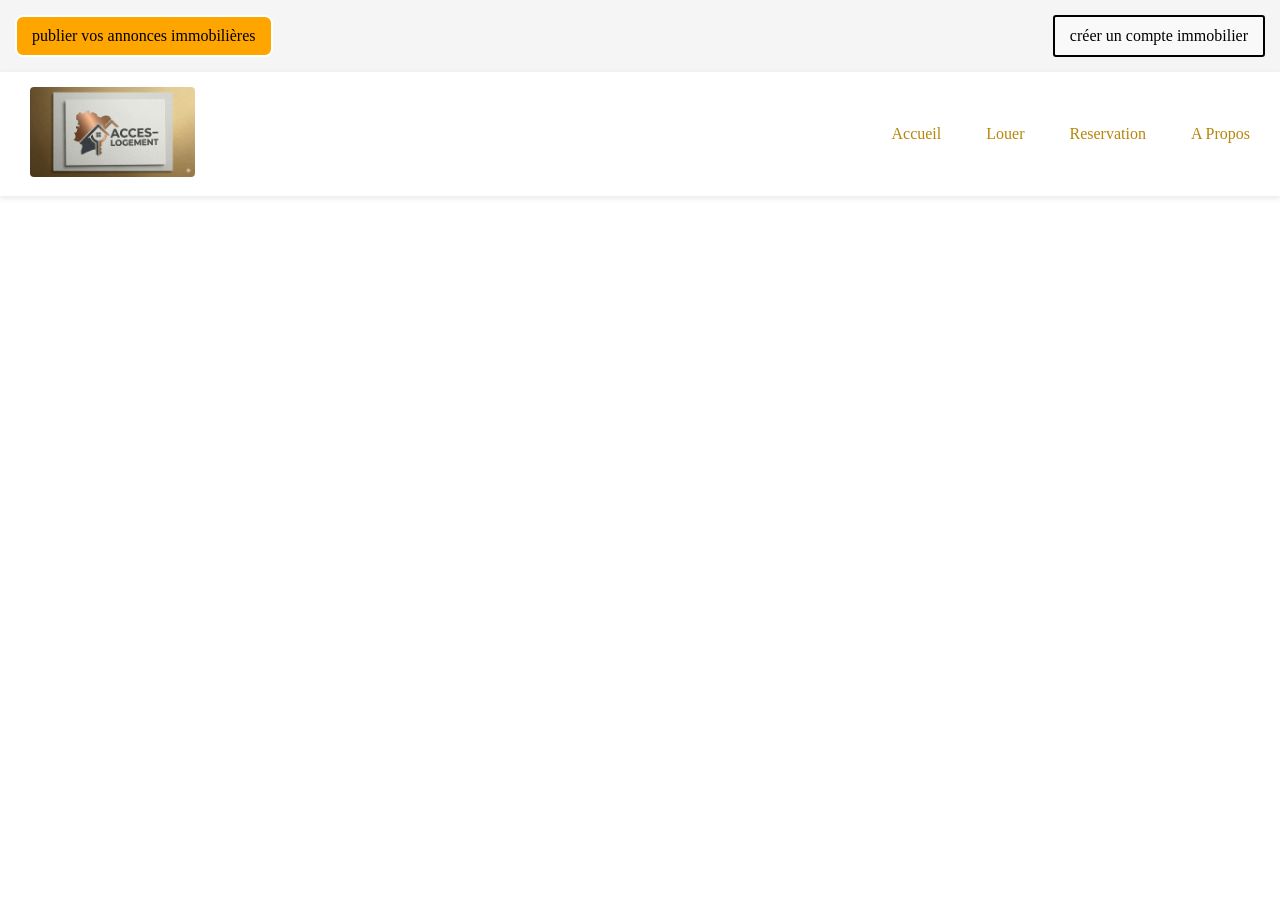
==== A propos.html @ b4a15d23 "tree" ====
<!DOCTYPE html>
<html lang="en">
<head>
    <meta charset="UTF-8">
    <meta name="viewport" content="width=device-width, initial-scale=1.0">
    <title>Document</title>
    <link rel="stylesheet" href="https://cdnjs.cloudflare.com/ajax/libs/font-awesome/6.5.2/css/all.min.css">
    <link rel="stylesheet" href="style.css">
</head>
<body>
     <div class="first">
    <div class="left">publier vos annonces immobilières</div>
    <div class="right">créer un compte immobilier</div>
</div>
<div class="bloc_logo">
  <div class="logo">
    <img src="images/logo.jpeg" alt="logo">
</div>
    <ul>
       <li><a href="index.html">Accueil</a></li>
        <li><a href="louer.html">Louer</a></li>
        <li><a href="reservation.html">Reservation</a></li>
         <li><a href="A propos.html">A Propos</a></li>
    </ul>
</div>
</body>
</html>
---- style.css ----
*{
    margin: 0;
    padding: 0;
    box-sizing: border-box;
}
.first {
    display: flex;
    justify-content: space-between;
    align-items: center;
    padding: 15px;
    background-color: #f5f5f5;
}

.left {
    border: 2px solid white;
    padding: 10px 15px;
    border-radius: 8px;
    background-color: orange;
}
.right {
    border: 2px solid black;
    padding: 10px 15px;
    border-radius: 3px;
    background-color: #f9f9f9;
}
.bloc_logo{
    color: red;
    display: flex;
}
.bloc_logo {
    display: flex;
    justify-content: space-between;
    align-items: center;
    padding: 15px 30px;
    background-color: #ffffff;
    box-shadow: 0 2px 6px rgba(0,0,0,0.1);
    
}
.logo img {
    height: 90px;     
    width: auto;   
    border-radius: 4px;    
   
}
.bloc_logo ul {
    display: flex;
    list-style: none;
    gap: 45px; 
    margin: 0;
    padding: 0;
    
}
.bloc_logo ul li {
    cursor: pointer;
    font-size: 1rem;
}
ul{
    list-style: none;
}

a{
    text-decoration: none;
    color: darkgoldenrod;
}

.bloc_logo ul li a:hover {
    color: #007bff;
}
main{
    position: relative;
}
main img{
    width: 100%;
    height: 700px;
    border: 3px solid #f9f9f9;
    
}
.card-one-momo{
    position: absolute;
    top: 50%;
    left: 50%;
    transform: translate(-50%, -50%);
    background: #f5f5f5;
    width: 700px;
    padding: 40px;
    height: 300px;
    border-radius: 20px;
    box-shadow: 0 8px 20px rgba(0,0,0,0.2);
    margin-top: 160px;
}
.menu-card{
    display: flex;
    gap: 50px;
    justify-content: center;
    align-items: center;
    margin-top: 50px ;
  
}
.item{
    border: 2px solid #f5f5f5;
    border-radius: 12px;
    padding: 15px 30px;
    background-color: white;

    font-size: 18px;
    font-weight: bold;
    cursor: pointer;
     text-transform: uppercase;
}
.items{
    border: 2px solid #f5f5f5;
    color: white;
    background-color: green;
    padding: 15px 30px;
    border-radius: 12px;
}
.texte-recherche{
    margin-top: 30px;
    text-align: center;
    font-size: 25px;
    font-weight: bold;
    color: white;
    width: 90%;
    text-transform: uppercase;
    padding: 11px 20px;
    background-color: orange;
    border-radius: 15px;
}
.menu h1{
    font-family: Arial, Helvetica, sans-serif;
    margin-bottom: 10px;
}

.insert-img{
    width: 100%;
    height: 300px;
    display: flex;
    gap: 15px;
    padding: 10px;
    justify-content: center;
}
section{
    justify-content: center;
}

.img-photo{
    position: relative;
    width: 280px;
    height: 270px;
    border-radius: 12px;
    overflow: hidden;
   
}


.img-photo img{
    width: 100%;
    height: 100%;
    object-fit: cover;
    
}

.ville{
    position: absolute;
    top: 10px;
    left: 10px;
    background: white;
    color: black;
    padding: 5px 10px;
    border-radius: 8px;
    font-size: 12px;
    font-weight: bold;
}
.info-card{
    position: absolute;
    bottom: 0;
    left: 0;
    width: 100%;
    padding: 10px;
    background: rgba(0,0,0,0.65);
    color: white;
}

.info-card h3{
    margin: 0;
    font-size: 14px;
}

.prix{
    color: #00ff88;
    font-weight: bold;
    margin: 5px 0;
}

.details{
    display: flex;
    justify-content: space-between;
    font-size: 12px;
}
.btn-acheter{
    position: absolute;
    bottom: 5px;
    left: 50%;
    transform: translateX(-50%);
    background-color: green;
    color: white;
    padding: 6px 10px;
    border: none;
    border-radius: 8px;
    cursor: pointer;
    font-weight: bold;
}

.btn-acheter:hover{
    background-color: darkgreen;
    color: orange;
}
section{
    display:flex;
    gap: 15px;
    width: 100%;
    height: 300px;
    padding: 10px;

}
.formulaire{
    width: 60%;
    margin: 50px auto;
    padding: 30px;
    background: #fff;
    border-radius: 12px;
    box-shadow: 0 5px 20px rgba(0,0,0,0.15);
    font-family: Arial, sans-serif;
}

.formulaire h2{
    text-align: center;
    margin-bottom: 10px;
}

.introduction{
    text-align: center;
    margin-bottom: 20px;
    color: #555;
}

form{
    display: flex;
    flex-direction: column;
    gap: 15px;
}

.ligne{
    display: flex;
    gap: 10px;
}

input, textarea{
    width: 100%;
    padding: 12px;
    border: 1px solid #ccc;
    border-radius: 8px;
    outline: none;
    font-size: 14px;
}

button{
    padding: 12px;
    background: orange;
    color: white;
    border: none;
    border-radius: 8px;
    font-size: 16px;
    font-weight: bold;
    cursor: pointer;
}

button:hover{
    background: darkorange;
}

.statistique{
    width: 100%;
    padding: 20px;
    background-color: #f5f5f5;
}

.statistique h2{
    color: firebrick;
    font-size: 1.8rem;
    text-align: center;
    margin-bottom: 20px;
}

.statistique .container{
    display: flex;
    justify-content: center;
    gap: 20px;
}
.fond{
    background-color: #ccc;
    width: 240px;
    height: 200px;
    padding: 20px;
    border-radius: 10px;
    color: black;
   
}
.fond:hover{
    transform: translateY(-3px);
    box-shadow: 0 10px 25px rgba(0,0,0,0.2);
    background: white;
    transition: 0.6s;
}
.footer{
    background:darkgoldenrod;
    color: white;
    padding: 50px 20px 20px;
    margin-top: 50px;
}

.footer-container{
    display: flex;
    justify-content: space-between;
    flex-wrap: wrap;
    gap: 30px;
}

.footer-box{
    width: 250px;
}

.footer-box h3{
    margin-bottom: 15px;
    color: black;
}

.footer-box p, .footer-box li{
    font-size: 14px;
    color: #ccc;
    margin-bottom: 8px;
}

.footer-box ul{
    list-style: none;
    padding: 0;
}

.footer-box ul li:hover{
    color: white;
    cursor: pointer;
}

.socials i{
    font-size: 20px;
    margin-right: 10px;
    cursor: pointer;
    transition: 0.3s;
}

.socials i:hover{
    color: orange;
   
}

.footer-bottom{
    text-align: center;
    margin-top: 30px;
    border-top: 1px solid #333;
    padding-top: 15px;
    font-size: 13px;
    color: white;
}

/* ceci appartient a ma page louer */
.st-america{
    width: 100%;
    height: 950px;
    border: 1px solid red;
   
}
.st-america h1{
    color: orange;
    font-family: Arial, Helvetica, sans-serif;
    text-align: center;
    margin: 10px;
    font-size: 2rem;
}
.st-america h3{
    color: rgb(172, 117, 97);
    text-align: center;
    margin: 10px;
}
.sous-div img{
    width: 200px;
    height: 200px;
  
}
.sidib{
     display: flex;
     align-items: center;
     justify-content: center;
     gap: 17px;
     margin: 50px;
    
}
.sous-divide img{
    width: 200px;
    height: 200px;
  
}
.sous-divide{
    text-align: center;
}
.sidibe{
     display: flex;
     align-items: center;
     justify-content: center;
     gap: 17px;
     margin: 50px;
}
.info-sous-div{
    display: flex;
    justify-content: space-between;
    padding: 30px;
    font-size: 14px;
    background: #f5f5f5;
    padding-top: 15px;
    border-radius: 5px;
}
.info-sous-div span{
    display: flex;
    align-items: center;
    gap: 6px;
    font-size: 13px;
    color: #333;
    font-weight: 500;
    
}

.info-sous-div i{
    color: rgb(212, 170, 94);
    font-size: 14px;
}
#love-boutton{
    color: white;
    background-color: rgb(212, 170, 94);
    padding: 15px 30px;
    width: 60%;
    display: block;
    margin: 10px auto; 
    text-align: center;
    border-radius: 8px;
}
.cour-commune{
    width: 100%;
    height: 900px;
  
    display: flex;
    gap: 16px;
    
}
.cour-commune img{
    width: 230px;
    height: 245px;
   
}
.sous-commune p{
color: #333;
}
.sous-commune button{
    color: white;
    background-color:tan;
    padding: 15px 30px;
    margin: 15px;
    font-size: 17px;
    
}
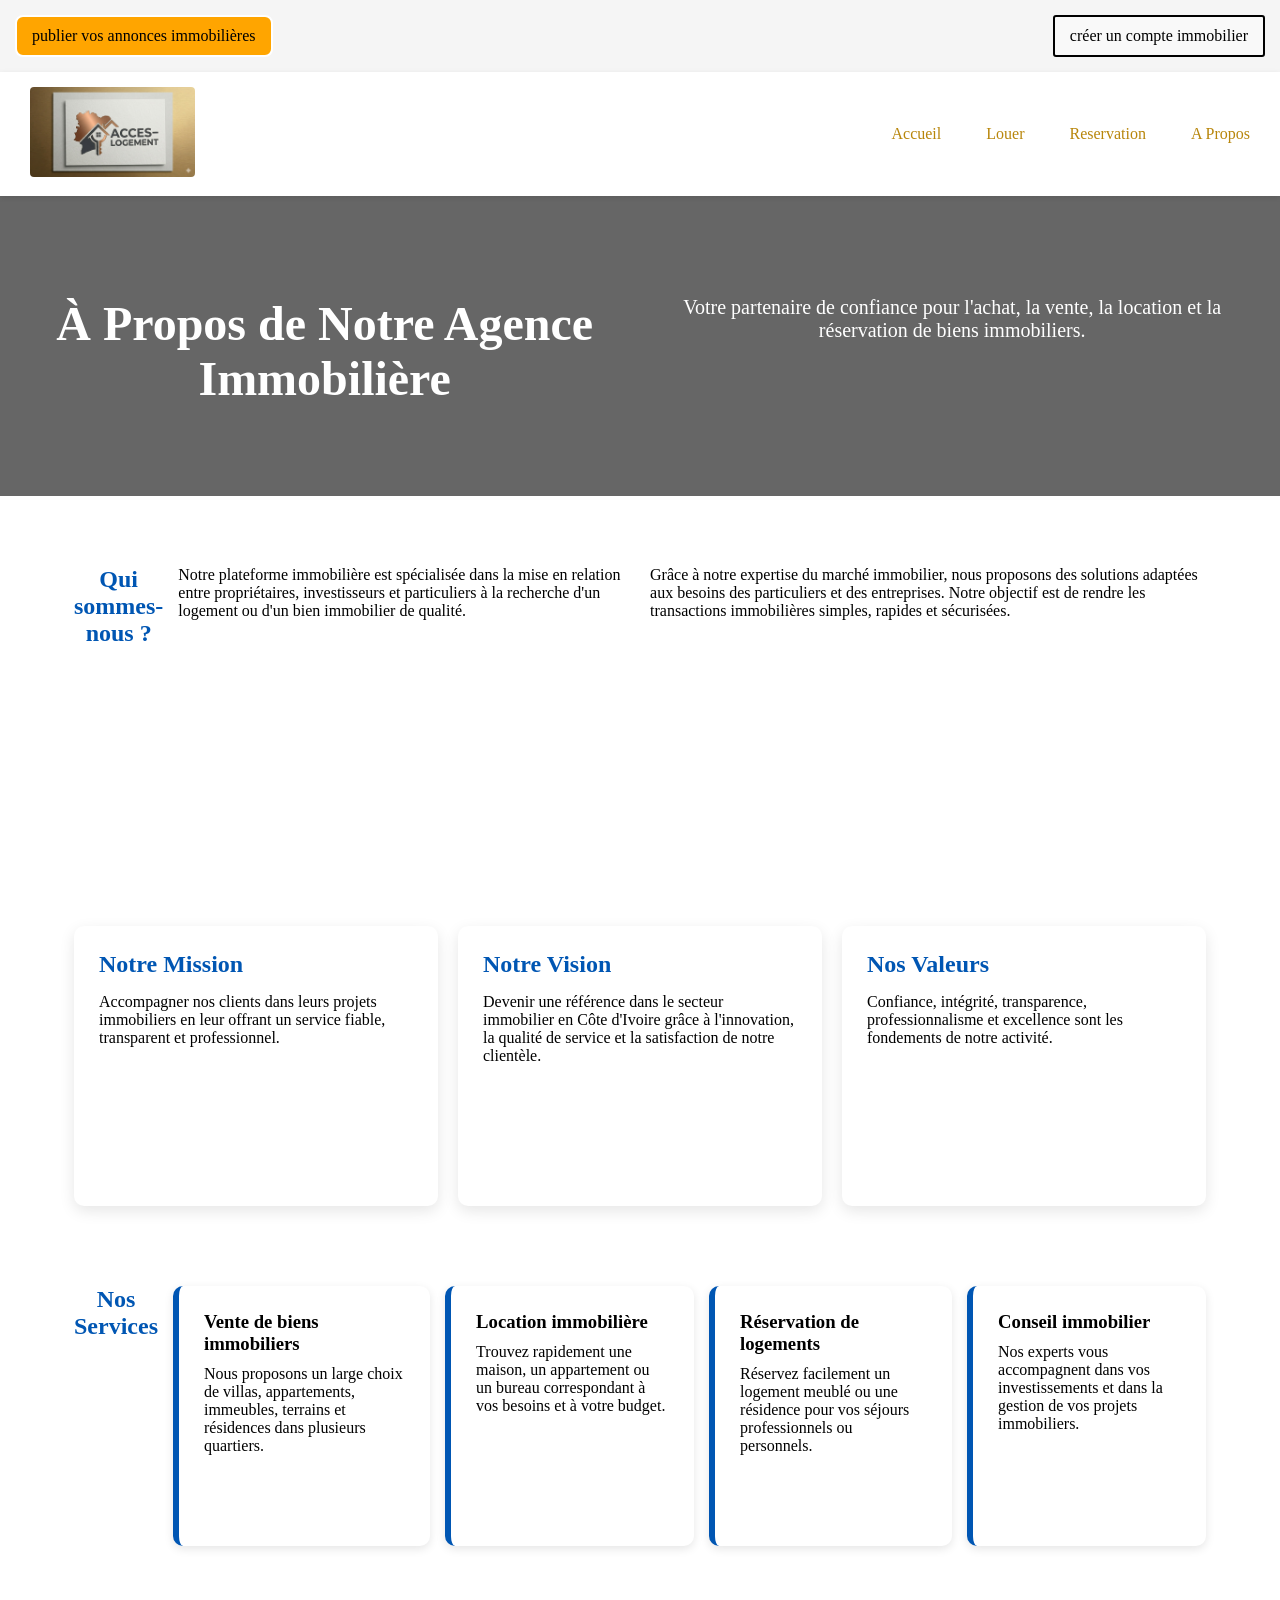
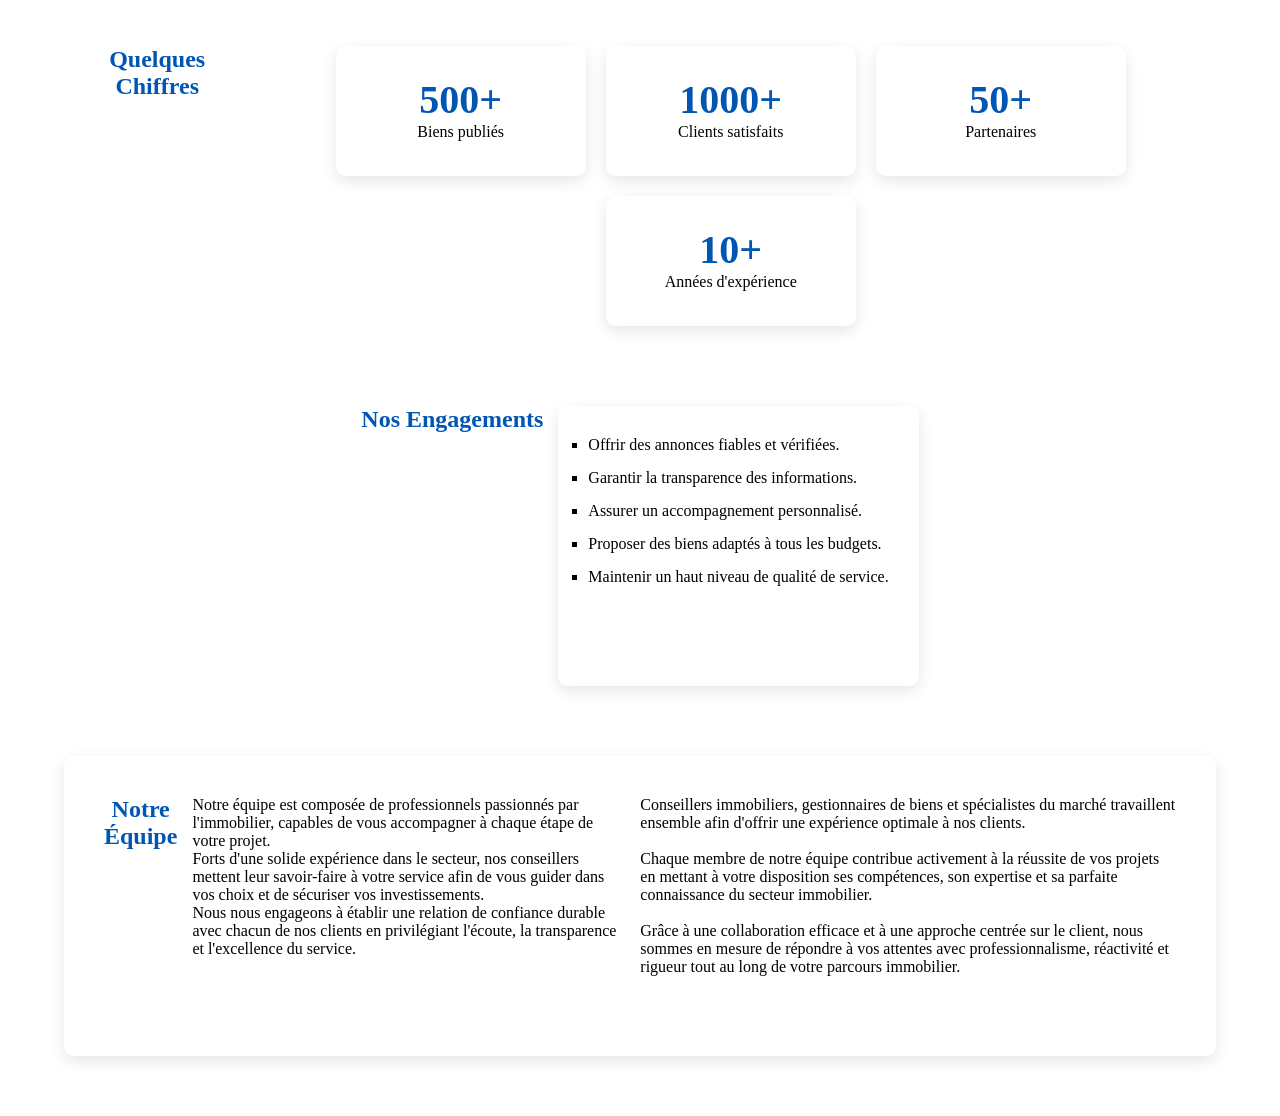
==== commit 2341bf51: "a propos" ====
--- a/A propos.html
+++ b/A propos.html
@@ -23,5 +23,196 @@
          <li><a href="A propos.html">A Propos</a></li>
     </ul>
 </div>
+<!DOCTYPE html>
+<html lang="fr">
+<head>
+    <meta charset="UTF-8">
+    <meta name="viewport" content="width=device-width, initial-scale=1.0">
+    <title>À Propos</title>
+    <link rel="stylesheet" href="style.css">
+</head>
+<body>
+
+    <section id="banner">
+        <h1>À Propos de Notre Agence Immobilière</h1>
+        <p>
+            Votre partenaire de confiance pour l'achat, la vente,
+            la location et la réservation de biens immobiliers.
+        </p>
+    </section>
+
+    <section id="presentation">
+
+        <h2>Qui sommes-nous ?</h2>
+
+        <p>
+            Notre plateforme immobilière est spécialisée dans la mise en relation
+            entre propriétaires, investisseurs et particuliers à la recherche
+            d'un logement ou d'un bien immobilier de qualité.
+        </p>
+
+        <p>
+            Grâce à notre expertise du marché immobilier, nous proposons des
+            solutions adaptées aux besoins des particuliers et des entreprises.
+            Notre objectif est de rendre les transactions immobilières simples,
+            rapides et sécurisées.
+        </p>
+
+    </section>
+
+    <section id="mission">
+
+        <div class="bloc">
+
+            <h2>Notre Mission</h2>
+
+            <p>
+                Accompagner nos clients dans leurs projets immobiliers en leur
+                offrant un service fiable, transparent et professionnel.
+            </p>
+
+        </div>
+
+        <div class="bloc">
+
+            <h2>Notre Vision</h2>
+
+            <p>
+                Devenir une référence dans le secteur immobilier en Côte d'Ivoire
+                grâce à l'innovation, la qualité de service et la satisfaction
+                de notre clientèle.
+            </p>
+
+        </div>
+
+        <div class="bloc">
+
+            <h2>Nos Valeurs</h2>
+
+            <p>
+                Confiance, intégrité, transparence, professionnalisme et
+                excellence sont les fondements de notre activité.
+            </p>
+
+        </div>
+
+    </section>
+
+    <section id="services">
+
+        <h2>Nos Services</h2>
+
+        <div class="service">
+
+            <h3>Vente de biens immobiliers</h3>
+
+            <p>
+                Nous proposons un large choix de villas, appartements,
+                immeubles, terrains et résidences dans plusieurs quartiers.
+            </p>
+
+        </div>
+
+        <div class="service">
+
+            <h3>Location immobilière</h3>
+
+            <p>
+                Trouvez rapidement une maison, un appartement ou un bureau
+                correspondant à vos besoins et à votre budget.
+            </p>
+
+        </div>
+
+        <div class="service">
+
+            <h3>Réservation de logements</h3>
+
+            <p>
+                Réservez facilement un logement meublé ou une résidence
+                pour vos séjours professionnels ou personnels.
+            </p>
+
+        </div>
+
+        <div class="service">
+
+            <h3>Conseil immobilier</h3>
+
+            <p>
+                Nos experts vous accompagnent dans vos investissements
+                et dans la gestion de vos projets immobiliers.
+            </p>
+
+        </div>
+
+    </section>
+
+    <section id="statistiques">
+
+        <h2>Quelques Chiffres</h2>
+
+        <div class="stats">
+
+            <div class="carte">
+                <h3>500+</h3>
+                <p>Biens publiés</p>
+            </div>
+
+            <div class="carte">
+                <h3>1000+</h3>
+                <p>Clients satisfaits</p>
+            </div>
+
+            <div class="carte">
+                <h3>50+</h3>
+                <p>Partenaires</p>
+            </div>
+
+            <div class="carte">
+                <h3>10+</h3>
+                <p>Années d'expérience</p>
+            </div>
+
+        </div>
+
+    </section>
+
+    <section id="engagement">
+
+        <h2>Nos Engagements</h2>
+
+        <ul>
+            <li>Offrir des annonces fiables et vérifiées.</li>
+            <li>Garantir la transparence des informations.</li>
+            <li>Assurer un accompagnement personnalisé.</li>
+            <li>Proposer des biens adaptés à tous les budgets.</li>
+            <li>Maintenir un haut niveau de qualité de service.</li>
+        </ul>
+
+    </section>
+
+    <section id="equipe">
+
+        <h2>Notre Équipe</h2>
+
+        <p>
+          Notre équipe est composée de professionnels passionnés par l'immobilier, capables de vous accompagner à chaque étape de votre projet.<br>
+
+         Forts d'une solide expérience dans le secteur, nos conseillers mettent leur savoir-faire à votre service afin de vous guider dans vos choix et de sécuriser vos investissements.<br>
+
+         Nous nous engageons à établir une relation de confiance durable avec chacun de nos clients en privilégiant l'écoute, la transparence et l'excellence du service.
+        </p>
+
+        <p>
+           Conseillers immobiliers, gestionnaires de biens et spécialistes du marché travaillent ensemble afin d'offrir une expérience optimale à nos clients.<br><br>
+
+Chaque membre de notre équipe contribue activement à la réussite de vos projets en mettant à votre disposition ses compétences, son expertise et sa parfaite connaissance du secteur immobilier.<br><br>
+
+Grâce à une collaboration efficace et à une approche centrée sur le client, nous sommes en mesure de répondre à vos attentes avec professionnalisme, réactivité et rigueur tout au long de votre parcours immobilier.  
+
+
+    </section>
+
+    
 </body>
-</html>
--- a/style.css
+++ b/style.css
@@ -372,107 +372,539 @@
     color: white;
 }
 
-/* ceci appartient a ma page louer */
-.st-america{
-    width: 100%;
-    height: 950px;
-    border: 1px solid red;
+
+.bloc_logo ul li a.active {
+    color: orange;
+    font-weight: bold;
+    border-bottom: 2px solid orange;
+    padding-bottom: 5px;
+}
+
+/* Bannière Hero haut de page */
+.louer-hero {
+    position: relative;
+    width: 100%;
+    height: 350px;
+    overflow: hidden;
+}
+
+.louer-hero img {
+    width: 100%;
+    height: 100%;
+    object-fit: cover;
+    filter: brightness(0.5); 
+}
+
+.hero-zokou {
+    position: absolute;
+    top: 50%;
+    left: 50%;
+    transform: translate(-50%, -50%);
+    text-align: center;
+    color: white;
+    width: 90%;
+}
+
+.hero-zokou h1 {
+    font-size: 2.5rem;
+    font-family: Arial, sans-serif;
+    text-transform: uppercase;
+    margin-bottom: 10px;
+    text-shadow: 2px 2px 8px rgba(0,0,0,0.7);
+}
+
+.hero-zokou p {
+    font-size: 1.2rem;
+    color: #f5f5f5;
+}
+
+/* Barre de Filtres de Recherche Moderne */
+.filter-zebi {
+    background-color: #f9f9f9;
+    padding: 30px 20px;
+    box-shadow: 0 4px 15px rgba(0,0,0,0.05);
+    margin-bottom: 40px;
+}
+
+.filter-container {
+    max-width: 1100px;
+    margin: 0 auto;
+    display: flex;
+    flex-wrap: wrap;
+    gap: 20px;
+    background: white;
+    padding: 20px;
+    border-radius: 12px;
+    box-shadow: 0 4px 12px rgba(0,0,0,0.1);
+    align-items: flex-end;
+}
+
+.filter-pokou {
+    flex: 1;
+    min-width: 200px;
+    display: flex;
+    flex-direction: column;
+    gap: 8px;
+}
+
+.filter-pokou label {
+    font-size: 14px;
+    font-weight: bold;
+    color: #333;
+}
+
+.filter-pokou label i {
+    color: orange;
+    margin-right: 5px;
+}
+
+.filter-pokou input, .filter-pokou select {
+    width: 100%;
+    padding: 10px;
+    border: 1px solid #ccc;
+    border-radius: 6px;
+    outline: none;
+    font-size: 14px;
+    background-color: #fafafa;
+}
+
+.btn-filter {
+    background-color: orange;
+    color: white;
+    border: none;
+    padding: 12px 25px;
+    font-size: 16px;
+    font-weight: bold;
+    border-radius: 6px;
+    cursor: pointer;
+    transition: background 0.3s;
+    height: 43px;
+    display: flex;
+    align-items: center;
+    justify-content: center;
+    gap: 8px;
+}
+
+.btn-filter:hover {
+    background-color: darkorange;
+}
+
+/* Grille des Cartes (Mise en page Pro) */
+.rent-container {
+    max-width: 1200px;
+    margin: 0 auto 60px auto;
+    padding: 0 20px;
+}
+
+.section-title {
+    font-family: Arial, sans-serif;
+    font-size: 2rem;
+    color: #222;
+    margin-bottom: 35px;
+    text-align: center;
+    position: relative;
+}
+
+.section-title::after {
+    content: '';
+    display: block;
+    width: 70px;
+    height: 4px;
+    background-color: orange;
+    margin: 10px auto 0 auto;
+    border-radius: 2px;
+}
+
+.rent-grid {
+    display: grid;
+    grid-template-columns: repeat(auto-fill, minmax(280px, 1fr));
+    gap: 30px;
+    justify-items: center;
+}
+
+/* Réajustement et amélioration de tes cartes de photos existantes */
+.rent-grid .img-photo {
+    width: 100%;
+    max-width: 320px;
+    height: 340px; /* Un peu plus grand pour aérer le contenu */
+    border-radius: 12px;
+    position: relative;
+    overflow: hidden;
+    box-shadow: 0 4px 10px rgba(0,0,0,0.15);
+    transition: transform 0.3s ease, box-shadow 0.3s ease;
+}
+
+.rent-grid .img-photo:hover {
+    transform: translateY(-5px);
+    box-shadow: 0 8px 20px rgba(0,0,0,0.25);
+}
+
+
+.btn-louer {
+    position: absolute;
+    bottom: 30px; /* Aligné juste au-dessus des détails */
+    left: 50%;
+    transform: translateX(-50%);
+    background-color: green;
+    color: white;
+    padding: 6px 45px;
+    border: none;
+    border-radius: 6px;
+    cursor: pointer;
+    font-weight: bold;
+    font-size: 13px;
+    transition: 0.3s;
    
 }
-.st-america h1{
+
+.btn-louer:hover {
+    background-color: darkgreen;
     color: orange;
-    font-family: Arial, Helvetica, sans-serif;
+}
+
+/* Ajustements pour la visibilité des textes de la boîte d'info */
+.info-card h3 {
+    font-size: 15px;
+    margin-bottom: 4px;
+    font-family: Arial, sans-serif;
+}
+
+.prix {
+    color: #00ff88;
+    font-weight: bold;
+    font-size: 15px;
+    margin-bottom: 35px; /* Laisse de la place pour le bouton */
+}
+
+/* Responsive pour mobile */
+@media (max-width: 768px) {
+    .filter-container {
+        flex-direction: column;
+        align-items: stretch;
+    }
+    .btn-filter {
+        width: 100%;
+    }
+    .louer-hero {
+        height: 250px;
+    }
+    .hero-pokou h1 {
+        font-size: 1.8rem;
+    }
+}
+.sayya-reser{
+    border: 2px solid red;
+    width: 100%;
+    height: 700px;
+}
+
+
+/* ==========================================================================
+   FICHIER : reservation.css - Version en Français Simple
+   ========================================================================== */
+
+/* Arrière-plan général et centrage du conteneur */
+.conteneur-fiche {
+    min-height: calc(100vh - 140px);
+    display: flex;
+    justify-content: center; /* Centrage horizontal */
+    align-items: center;     /* Centrage vertical */
+    padding: 50px 20px;
+    background-color: #f4f6f9;
+}
+
+/* Boîte blanche du formulaire */
+.boite-fiche {
+    background: #ffffff;
+    width: 100%;
+    max-width: 600px;
+    padding: 40px;
+    border-radius: 16px;
+    box-shadow: 0 15px 35px rgba(0, 0, 0, 0.06);
+    border: 1px solid #eaeaea;
+}
+
+/* Entête du formulaire */
+.entete-fiche {
     text-align: center;
-    margin: 10px;
-    font-size: 2rem;
-}
-.st-america h3{
-    color: rgb(172, 117, 97);
-    text-align: center;
-    margin: 10px;
-}
-.sous-div img{
-    width: 200px;
-    height: 200px;
-  
-}
-.sidib{
-     display: flex;
+    margin-bottom: 30px;
+}
+
+.entete-fiche h2 {
+    font-size: 1.8rem;
+    color: #1a1a1a;
+    margin-bottom: 8px;
+    font-weight: 700;
+}
+
+.entete-fiche h2 i {
+    color: orange;
+    margin-right: 8px;
+}
+
+.entete-fiche p {
+    font-size: 14px;
+    color: #666;
+    line-height: 1.5;
+}
+
+/* Séparateurs de sections internes */
+.titre-section {
+    font-size: 13px;
+    font-weight: 700;
+    color: darkgoldenrod;
+    text-transform: uppercase;
+    letter-spacing: 0.8px;
+    margin: 25px 0 15px 0;
+    padding-bottom: 6px;
+    border-bottom: 2px solid #f0f0f0;
+}
+
+/* Organisation des lignes */
+.formulaire-fiche {
+    display: flex;
+    flex-direction: column;
+    gap: 18px;
+}
+
+.ligne-formulaire {
+    width: 100%;
+}
+
+/* Division de la ligne en deux colonnes égales */
+.ligne-formulaire.deux-colonnes {
+    display: flex;
+    gap: 20px;
+}
+
+.groupe-champ {
+    flex: 1;
+    display: flex;
+    flex-direction: column;
+    gap: 6px;
+}
+
+.groupe-champ label {
+    font-size: 13px;
+    font-weight: 600;
+    color: #444;
+}
+
+.obligatoire {
+    color: #e74c3c;
+}
+
+/* Conteneur pour l'icône et l'input */
+.zone-saisie {
+    position: relative;
+    display: flex;
+    align-items: center;
+}
+
+.zone-saisie i {
+    position: absolute;
+    left: 16px;
+    color: #999;
+    font-size: 14px;
+    pointer-events: none;
+}
+
+/* Champs de saisie */
+.zone-saisie input,
+.zone-saisie select,
+.zone-saisie textarea {
+    width: 100%;
+    padding: 12px 16px 12px 45px;
+    border: 1px solid #dcdcdc;
+    border-radius: 8px;
+    font-size: 14px;
+    color: #333;
+    background-color: #fafafa;
+    outline: none;
+    transition: all 0.3s ease;
+}
+
+.zone-saisie textarea {
+    padding-left: 16px;
+}
+
+/* Flèche personnalisée pour les listes déroulantes */
+.zone-saisie select {
+    appearance: none;
+    -webkit-appearance: none;
+    background-image: url("data:image/svg+xml;utf8,<svg xmlns='http://www.w3.org/2000/svg' width='10' height='6' viewBox='0 0 10 6'><path fill='%23666' d='M0 0l5 5 5-5z'/></svg>");
+    background-repeat: no-repeat;
+    background-position: right 16px center;
+}
+
+/* Changement de couleur au clic */
+.zone-saisie input:focus,
+.zone-saisie select:focus,
+.zone-saisie textarea:focus {
+    border-color: orange;
+    background-color: #ffffff;
+    box-shadow: 0 0 0 4px rgba(255, 165, 0, 0.12);
+}
+
+/* Bouton Soumettre */
+.bouton-valider {
+    width: 100%;
+    background-color: green;
+    color: #ffffff;
+    border: none;
+    padding: 15px;
+    font-size: 15px;
+    font-weight: 700;
+    border-radius: 8px;
+    cursor: pointer;
+    text-transform: uppercase;
+    letter-spacing: 0.5px;
+    transition: background 0.2s ease;
+    margin-top: 15px;
+}
+
+.bouton-valider:hover {
+    background-color: darkgreen;
+    color: orange;
+}
+
+/* Adaptation pour les téléphones portables */
+@media (max-width: 600px) {
+    .boite-fiche {
+        padding: 25px 20px;
+    }
+    .ligne-formulaire.deux-colonnes {
+        flex-direction: column;
+        gap: 18px;
+    }
+}
+#banner{
+    background:linear-gradient(rgba(0,0,0,0.6),
+    rgba(0,0,0,0.6));
+    color:white;
+    text-align:center;
+    padding:100px 20px;
+}
+
+#banner h1{
+    font-size:48px;
+    margin-bottom:20px;
+}
+
+#banner p{
+    font-size:20px;
+}
+
+#presentation,
+#services,
+#statistiques,
+#engagement,
+#equipe,
+#contact{
+    width:90%;
+    max-width:1200px;
+    margin:60px auto;
+}
+
+#presentation h2,
+#services h2,
+#statistiques h2,
+#engagement h2,
+#equipe h2,
+#contact h2{
+    text-align:center;
+    color:#0056b3;
+    margin-bottom:30px;
+}
+
+#mission{
+    width:90%;
+    max-width:1200px;
+    margin:60px auto;
+    display:flex;
+    gap:20px;
+    flex-wrap:wrap;
+}
+
+.bloc{
+    flex:1;
+    min-width:300px;
+    background:white;
+    padding:25px;
+    border-radius:10px;
+    box-shadow:0 5px 15px rgba(0,0,0,0.1);
+}
+
+.bloc h2{
+    color:#0056b3;
+    margin-bottom:15px;
+}
+
+.service{
+    background:white;
+    padding:25px;
+    margin-bottom:20px;
+    border-left:6px solid #0056b3;
+    border-radius:10px;
+    box-shadow:0 3px 10px rgba(0,0,0,0.1);
+}
+
+.service h3{
+    margin-bottom:10px;
+}
+
+.stats{
+    display:flex;
+    justify-content:center;
+    gap:20px;
+    flex-wrap:wrap;
+}
+
+.carte{
+    background:white;
+    width:250px;
+    text-align:center;
+    padding:30px;
+    border-radius:10px;
+    box-shadow:0 5px 15px rgba(0,0,0,0.1);
+}
+
+.carte h3{
+    font-size:40px;
+    color:#0056b3;
+}
+
+#engagement ul{
+    background:white;
+    padding:30px;
+    border-radius:10px;
+    list-style:square;
+    box-shadow:0 5px 15px rgba(0,0,0,0.1);
+}
+
+#engagement li{
+    margin-bottom:15px;
+}
+
+#equipe,
+#contact{
+    background:white;
+    padding:40px;
+    border-radius:10px;
+    box-shadow:0 5px 15px rgba(0,0,0,0.1);
+}
+
+#contact{
+    text-align:center;
+}
+#contact h2{
+     color:#0056b3;
+     margin: 20px;
      align-items: center;
      justify-content: center;
-     gap: 17px;
-     margin: 50px;
-    
-}
-.sous-divide img{
-    width: 200px;
-    height: 200px;
-  
-}
-.sous-divide{
-    text-align: center;
-}
-.sidibe{
-     display: flex;
-     align-items: center;
-     justify-content: center;
-     gap: 17px;
-     margin: 50px;
-}
-.info-sous-div{
-    display: flex;
-    justify-content: space-between;
-    padding: 30px;
-    font-size: 14px;
-    background: #f5f5f5;
-    padding-top: 15px;
-    border-radius: 5px;
-}
-.info-sous-div span{
-    display: flex;
-    align-items: center;
-    gap: 6px;
-    font-size: 13px;
-    color: #333;
-    font-weight: 500;
-    
-}
-
-.info-sous-div i{
-    color: rgb(212, 170, 94);
-    font-size: 14px;
-}
-#love-boutton{
-    color: white;
-    background-color: rgb(212, 170, 94);
-    padding: 15px 30px;
-    width: 60%;
-    display: block;
-    margin: 10px auto; 
-    text-align: center;
-    border-radius: 8px;
-}
-.cour-commune{
-    width: 100%;
-    height: 900px;
-  
-    display: flex;
-    gap: 16px;
-    
-}
-.cour-commune img{
-    width: 230px;
-    height: 245px;
-   
-}
-.sous-commune p{
-color: #333;
-}
-.sous-commune button{
-    color: white;
-    background-color:tan;
-    padding: 15px 30px;
-    margin: 15px;
-    font-size: 17px;
-    
-}
+     text-align: center;
+
+}
+#contact p{
+    margin:15px 0;
+}
--- a/style.css
+++ b/style.css
@@ -372,107 +372,539 @@
     color: white;
 }
 
-/* ceci appartient a ma page louer */
-.st-america{
-    width: 100%;
-    height: 950px;
-    border: 1px solid red;
+
+.bloc_logo ul li a.active {
+    color: orange;
+    font-weight: bold;
+    border-bottom: 2px solid orange;
+    padding-bottom: 5px;
+}
+
+/* Bannière Hero haut de page */
+.louer-hero {
+    position: relative;
+    width: 100%;
+    height: 350px;
+    overflow: hidden;
+}
+
+.louer-hero img {
+    width: 100%;
+    height: 100%;
+    object-fit: cover;
+    filter: brightness(0.5); 
+}
+
+.hero-zokou {
+    position: absolute;
+    top: 50%;
+    left: 50%;
+    transform: translate(-50%, -50%);
+    text-align: center;
+    color: white;
+    width: 90%;
+}
+
+.hero-zokou h1 {
+    font-size: 2.5rem;
+    font-family: Arial, sans-serif;
+    text-transform: uppercase;
+    margin-bottom: 10px;
+    text-shadow: 2px 2px 8px rgba(0,0,0,0.7);
+}
+
+.hero-zokou p {
+    font-size: 1.2rem;
+    color: #f5f5f5;
+}
+
+/* Barre de Filtres de Recherche Moderne */
+.filter-zebi {
+    background-color: #f9f9f9;
+    padding: 30px 20px;
+    box-shadow: 0 4px 15px rgba(0,0,0,0.05);
+    margin-bottom: 40px;
+}
+
+.filter-container {
+    max-width: 1100px;
+    margin: 0 auto;
+    display: flex;
+    flex-wrap: wrap;
+    gap: 20px;
+    background: white;
+    padding: 20px;
+    border-radius: 12px;
+    box-shadow: 0 4px 12px rgba(0,0,0,0.1);
+    align-items: flex-end;
+}
+
+.filter-pokou {
+    flex: 1;
+    min-width: 200px;
+    display: flex;
+    flex-direction: column;
+    gap: 8px;
+}
+
+.filter-pokou label {
+    font-size: 14px;
+    font-weight: bold;
+    color: #333;
+}
+
+.filter-pokou label i {
+    color: orange;
+    margin-right: 5px;
+}
+
+.filter-pokou input, .filter-pokou select {
+    width: 100%;
+    padding: 10px;
+    border: 1px solid #ccc;
+    border-radius: 6px;
+    outline: none;
+    font-size: 14px;
+    background-color: #fafafa;
+}
+
+.btn-filter {
+    background-color: orange;
+    color: white;
+    border: none;
+    padding: 12px 25px;
+    font-size: 16px;
+    font-weight: bold;
+    border-radius: 6px;
+    cursor: pointer;
+    transition: background 0.3s;
+    height: 43px;
+    display: flex;
+    align-items: center;
+    justify-content: center;
+    gap: 8px;
+}
+
+.btn-filter:hover {
+    background-color: darkorange;
+}
+
+/* Grille des Cartes (Mise en page Pro) */
+.rent-container {
+    max-width: 1200px;
+    margin: 0 auto 60px auto;
+    padding: 0 20px;
+}
+
+.section-title {
+    font-family: Arial, sans-serif;
+    font-size: 2rem;
+    color: #222;
+    margin-bottom: 35px;
+    text-align: center;
+    position: relative;
+}
+
+.section-title::after {
+    content: '';
+    display: block;
+    width: 70px;
+    height: 4px;
+    background-color: orange;
+    margin: 10px auto 0 auto;
+    border-radius: 2px;
+}
+
+.rent-grid {
+    display: grid;
+    grid-template-columns: repeat(auto-fill, minmax(280px, 1fr));
+    gap: 30px;
+    justify-items: center;
+}
+
+/* Réajustement et amélioration de tes cartes de photos existantes */
+.rent-grid .img-photo {
+    width: 100%;
+    max-width: 320px;
+    height: 340px; /* Un peu plus grand pour aérer le contenu */
+    border-radius: 12px;
+    position: relative;
+    overflow: hidden;
+    box-shadow: 0 4px 10px rgba(0,0,0,0.15);
+    transition: transform 0.3s ease, box-shadow 0.3s ease;
+}
+
+.rent-grid .img-photo:hover {
+    transform: translateY(-5px);
+    box-shadow: 0 8px 20px rgba(0,0,0,0.25);
+}
+
+
+.btn-louer {
+    position: absolute;
+    bottom: 30px; /* Aligné juste au-dessus des détails */
+    left: 50%;
+    transform: translateX(-50%);
+    background-color: green;
+    color: white;
+    padding: 6px 45px;
+    border: none;
+    border-radius: 6px;
+    cursor: pointer;
+    font-weight: bold;
+    font-size: 13px;
+    transition: 0.3s;
    
 }
-.st-america h1{
+
+.btn-louer:hover {
+    background-color: darkgreen;
     color: orange;
-    font-family: Arial, Helvetica, sans-serif;
+}
+
+/* Ajustements pour la visibilité des textes de la boîte d'info */
+.info-card h3 {
+    font-size: 15px;
+    margin-bottom: 4px;
+    font-family: Arial, sans-serif;
+}
+
+.prix {
+    color: #00ff88;
+    font-weight: bold;
+    font-size: 15px;
+    margin-bottom: 35px; /* Laisse de la place pour le bouton */
+}
+
+/* Responsive pour mobile */
+@media (max-width: 768px) {
+    .filter-container {
+        flex-direction: column;
+        align-items: stretch;
+    }
+    .btn-filter {
+        width: 100%;
+    }
+    .louer-hero {
+        height: 250px;
+    }
+    .hero-pokou h1 {
+        font-size: 1.8rem;
+    }
+}
+.sayya-reser{
+    border: 2px solid red;
+    width: 100%;
+    height: 700px;
+}
+
+
+/* ==========================================================================
+   FICHIER : reservation.css - Version en Français Simple
+   ========================================================================== */
+
+/* Arrière-plan général et centrage du conteneur */
+.conteneur-fiche {
+    min-height: calc(100vh - 140px);
+    display: flex;
+    justify-content: center; /* Centrage horizontal */
+    align-items: center;     /* Centrage vertical */
+    padding: 50px 20px;
+    background-color: #f4f6f9;
+}
+
+/* Boîte blanche du formulaire */
+.boite-fiche {
+    background: #ffffff;
+    width: 100%;
+    max-width: 600px;
+    padding: 40px;
+    border-radius: 16px;
+    box-shadow: 0 15px 35px rgba(0, 0, 0, 0.06);
+    border: 1px solid #eaeaea;
+}
+
+/* Entête du formulaire */
+.entete-fiche {
     text-align: center;
-    margin: 10px;
-    font-size: 2rem;
-}
-.st-america h3{
-    color: rgb(172, 117, 97);
-    text-align: center;
-    margin: 10px;
-}
-.sous-div img{
-    width: 200px;
-    height: 200px;
-  
-}
-.sidib{
-     display: flex;
+    margin-bottom: 30px;
+}
+
+.entete-fiche h2 {
+    font-size: 1.8rem;
+    color: #1a1a1a;
+    margin-bottom: 8px;
+    font-weight: 700;
+}
+
+.entete-fiche h2 i {
+    color: orange;
+    margin-right: 8px;
+}
+
+.entete-fiche p {
+    font-size: 14px;
+    color: #666;
+    line-height: 1.5;
+}
+
+/* Séparateurs de sections internes */
+.titre-section {
+    font-size: 13px;
+    font-weight: 700;
+    color: darkgoldenrod;
+    text-transform: uppercase;
+    letter-spacing: 0.8px;
+    margin: 25px 0 15px 0;
+    padding-bottom: 6px;
+    border-bottom: 2px solid #f0f0f0;
+}
+
+/* Organisation des lignes */
+.formulaire-fiche {
+    display: flex;
+    flex-direction: column;
+    gap: 18px;
+}
+
+.ligne-formulaire {
+    width: 100%;
+}
+
+/* Division de la ligne en deux colonnes égales */
+.ligne-formulaire.deux-colonnes {
+    display: flex;
+    gap: 20px;
+}
+
+.groupe-champ {
+    flex: 1;
+    display: flex;
+    flex-direction: column;
+    gap: 6px;
+}
+
+.groupe-champ label {
+    font-size: 13px;
+    font-weight: 600;
+    color: #444;
+}
+
+.obligatoire {
+    color: #e74c3c;
+}
+
+/* Conteneur pour l'icône et l'input */
+.zone-saisie {
+    position: relative;
+    display: flex;
+    align-items: center;
+}
+
+.zone-saisie i {
+    position: absolute;
+    left: 16px;
+    color: #999;
+    font-size: 14px;
+    pointer-events: none;
+}
+
+/* Champs de saisie */
+.zone-saisie input,
+.zone-saisie select,
+.zone-saisie textarea {
+    width: 100%;
+    padding: 12px 16px 12px 45px;
+    border: 1px solid #dcdcdc;
+    border-radius: 8px;
+    font-size: 14px;
+    color: #333;
+    background-color: #fafafa;
+    outline: none;
+    transition: all 0.3s ease;
+}
+
+.zone-saisie textarea {
+    padding-left: 16px;
+}
+
+/* Flèche personnalisée pour les listes déroulantes */
+.zone-saisie select {
+    appearance: none;
+    -webkit-appearance: none;
+    background-image: url("data:image/svg+xml;utf8,<svg xmlns='http://www.w3.org/2000/svg' width='10' height='6' viewBox='0 0 10 6'><path fill='%23666' d='M0 0l5 5 5-5z'/></svg>");
+    background-repeat: no-repeat;
+    background-position: right 16px center;
+}
+
+/* Changement de couleur au clic */
+.zone-saisie input:focus,
+.zone-saisie select:focus,
+.zone-saisie textarea:focus {
+    border-color: orange;
+    background-color: #ffffff;
+    box-shadow: 0 0 0 4px rgba(255, 165, 0, 0.12);
+}
+
+/* Bouton Soumettre */
+.bouton-valider {
+    width: 100%;
+    background-color: green;
+    color: #ffffff;
+    border: none;
+    padding: 15px;
+    font-size: 15px;
+    font-weight: 700;
+    border-radius: 8px;
+    cursor: pointer;
+    text-transform: uppercase;
+    letter-spacing: 0.5px;
+    transition: background 0.2s ease;
+    margin-top: 15px;
+}
+
+.bouton-valider:hover {
+    background-color: darkgreen;
+    color: orange;
+}
+
+/* Adaptation pour les téléphones portables */
+@media (max-width: 600px) {
+    .boite-fiche {
+        padding: 25px 20px;
+    }
+    .ligne-formulaire.deux-colonnes {
+        flex-direction: column;
+        gap: 18px;
+    }
+}
+#banner{
+    background:linear-gradient(rgba(0,0,0,0.6),
+    rgba(0,0,0,0.6));
+    color:white;
+    text-align:center;
+    padding:100px 20px;
+}
+
+#banner h1{
+    font-size:48px;
+    margin-bottom:20px;
+}
+
+#banner p{
+    font-size:20px;
+}
+
+#presentation,
+#services,
+#statistiques,
+#engagement,
+#equipe,
+#contact{
+    width:90%;
+    max-width:1200px;
+    margin:60px auto;
+}
+
+#presentation h2,
+#services h2,
+#statistiques h2,
+#engagement h2,
+#equipe h2,
+#contact h2{
+    text-align:center;
+    color:#0056b3;
+    margin-bottom:30px;
+}
+
+#mission{
+    width:90%;
+    max-width:1200px;
+    margin:60px auto;
+    display:flex;
+    gap:20px;
+    flex-wrap:wrap;
+}
+
+.bloc{
+    flex:1;
+    min-width:300px;
+    background:white;
+    padding:25px;
+    border-radius:10px;
+    box-shadow:0 5px 15px rgba(0,0,0,0.1);
+}
+
+.bloc h2{
+    color:#0056b3;
+    margin-bottom:15px;
+}
+
+.service{
+    background:white;
+    padding:25px;
+    margin-bottom:20px;
+    border-left:6px solid #0056b3;
+    border-radius:10px;
+    box-shadow:0 3px 10px rgba(0,0,0,0.1);
+}
+
+.service h3{
+    margin-bottom:10px;
+}
+
+.stats{
+    display:flex;
+    justify-content:center;
+    gap:20px;
+    flex-wrap:wrap;
+}
+
+.carte{
+    background:white;
+    width:250px;
+    text-align:center;
+    padding:30px;
+    border-radius:10px;
+    box-shadow:0 5px 15px rgba(0,0,0,0.1);
+}
+
+.carte h3{
+    font-size:40px;
+    color:#0056b3;
+}
+
+#engagement ul{
+    background:white;
+    padding:30px;
+    border-radius:10px;
+    list-style:square;
+    box-shadow:0 5px 15px rgba(0,0,0,0.1);
+}
+
+#engagement li{
+    margin-bottom:15px;
+}
+
+#equipe,
+#contact{
+    background:white;
+    padding:40px;
+    border-radius:10px;
+    box-shadow:0 5px 15px rgba(0,0,0,0.1);
+}
+
+#contact{
+    text-align:center;
+}
+#contact h2{
+     color:#0056b3;
+     margin: 20px;
      align-items: center;
      justify-content: center;
-     gap: 17px;
-     margin: 50px;
-    
-}
-.sous-divide img{
-    width: 200px;
-    height: 200px;
-  
-}
-.sous-divide{
-    text-align: center;
-}
-.sidibe{
-     display: flex;
-     align-items: center;
-     justify-content: center;
-     gap: 17px;
-     margin: 50px;
-}
-.info-sous-div{
-    display: flex;
-    justify-content: space-between;
-    padding: 30px;
-    font-size: 14px;
-    background: #f5f5f5;
-    padding-top: 15px;
-    border-radius: 5px;
-}
-.info-sous-div span{
-    display: flex;
-    align-items: center;
-    gap: 6px;
-    font-size: 13px;
-    color: #333;
-    font-weight: 500;
-    
-}
-
-.info-sous-div i{
-    color: rgb(212, 170, 94);
-    font-size: 14px;
-}
-#love-boutton{
-    color: white;
-    background-color: rgb(212, 170, 94);
-    padding: 15px 30px;
-    width: 60%;
-    display: block;
-    margin: 10px auto; 
-    text-align: center;
-    border-radius: 8px;
-}
-.cour-commune{
-    width: 100%;
-    height: 900px;
-  
-    display: flex;
-    gap: 16px;
-    
-}
-.cour-commune img{
-    width: 230px;
-    height: 245px;
-   
-}
-.sous-commune p{
-color: #333;
-}
-.sous-commune button{
-    color: white;
-    background-color:tan;
-    padding: 15px 30px;
-    margin: 15px;
-    font-size: 17px;
-    
-}
+     text-align: center;
+
+}
+#contact p{
+    margin:15px 0;
+}
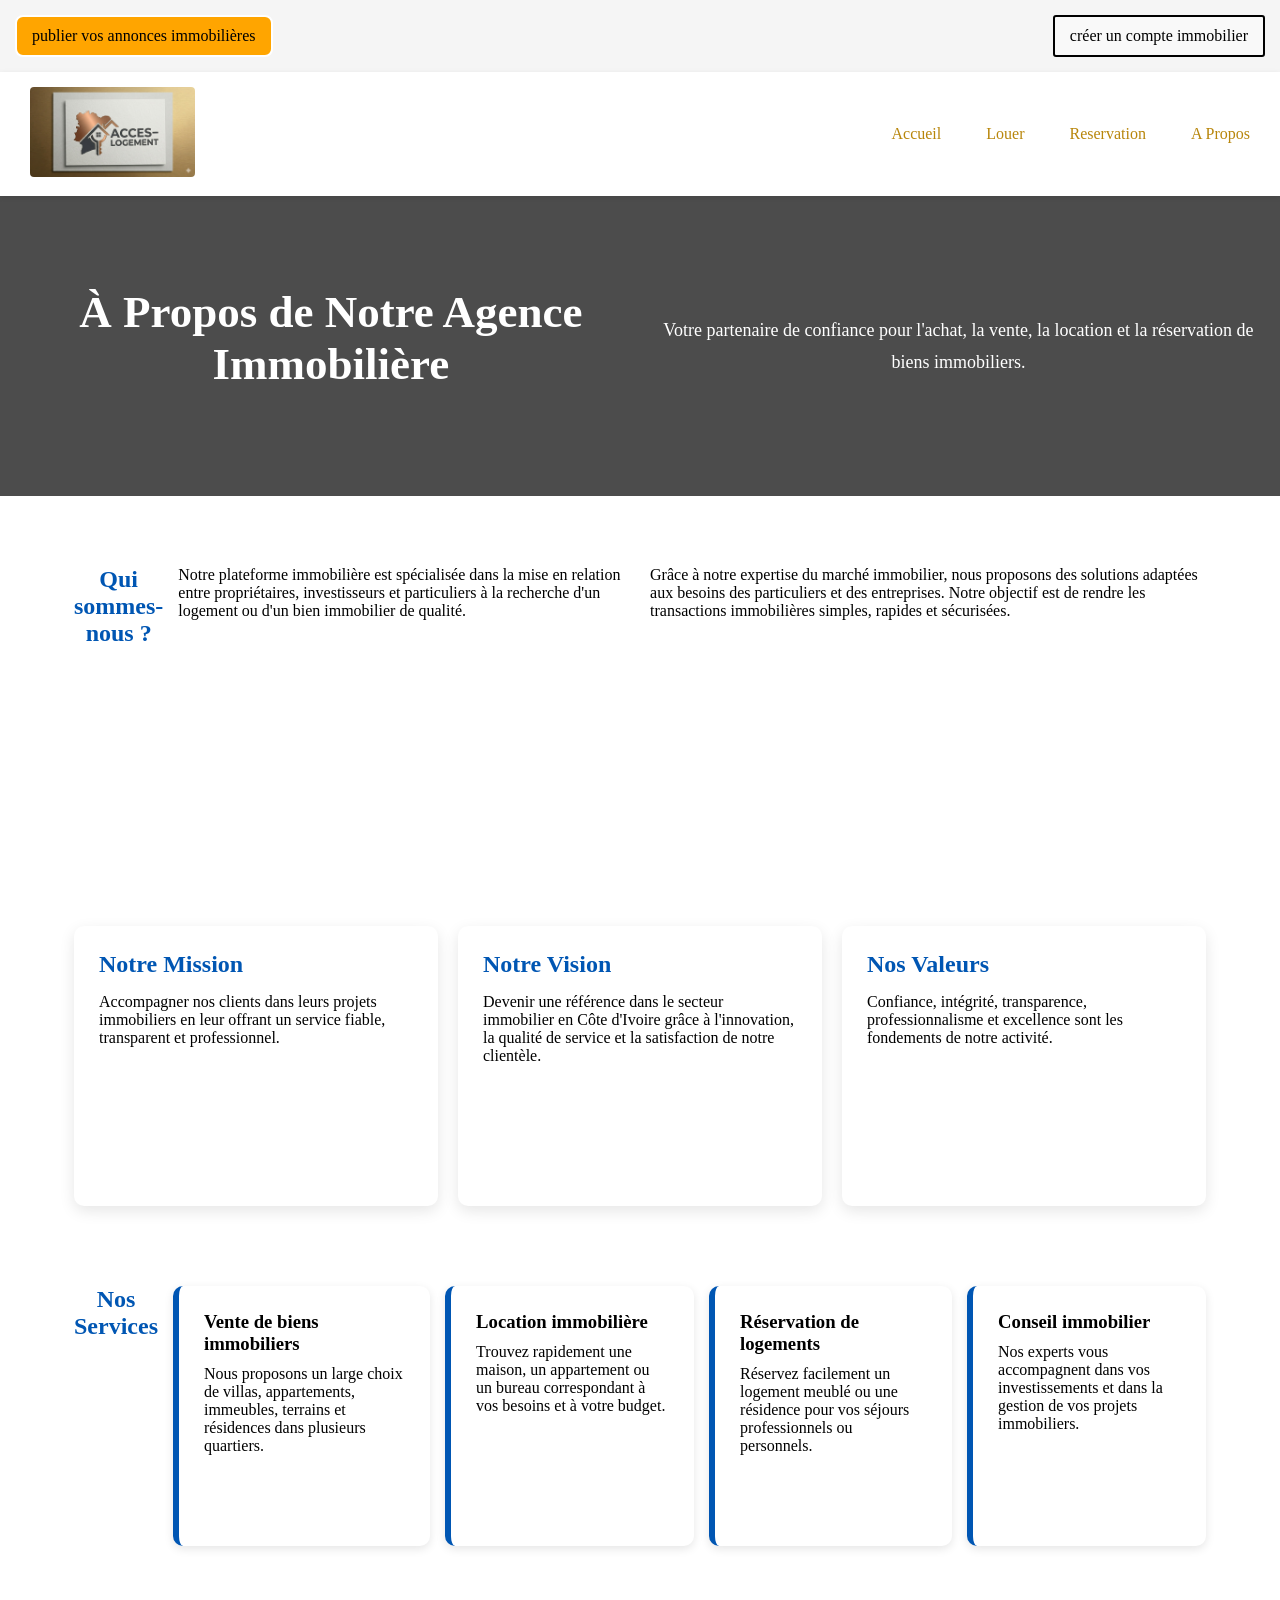
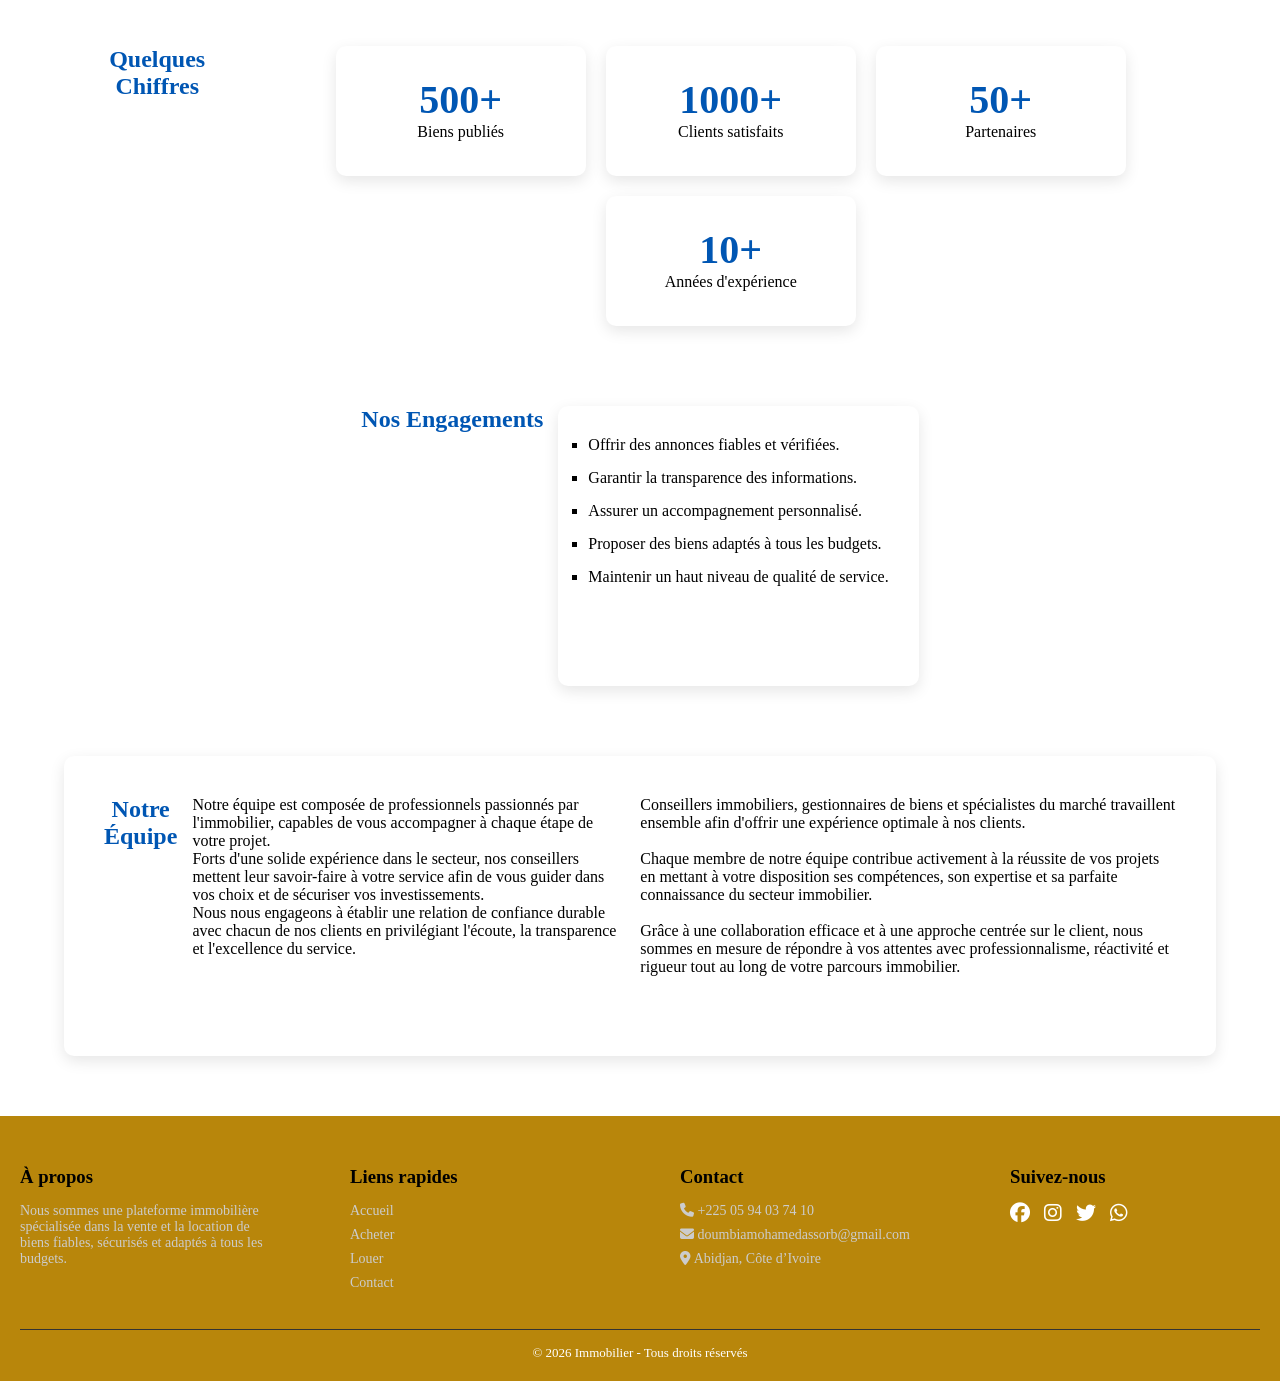
==== commit 3fa27919: "tout dernier commit" ====
--- a/A propos.html
+++ b/A propos.html
@@ -213,6 +213,52 @@
 
 
     </section>
+    <footer class="footer">
+
+    <div class="footer-container">
+
+        <div class="footer-box">
+            <h3>À propos</h3>
+            <p>
+                Nous sommes une plateforme immobilière spécialisée dans la vente et la location de biens fiables,
+                sécurisés et adaptés à tous les budgets.
+            </p>
+        </div>
+
+        <div class="footer-box">
+            <h3>Liens rapides</h3>
+            <ul>
+                <li>Accueil</li>
+                <li>Acheter</li>
+                <li>Louer</li>
+                <li>Contact</li>
+            </ul>
+        </div>
+
+        <div class="footer-box">
+            <h3>Contact</h3>
+            <p><i class="fa-solid fa-phone"></i> +225 05 94 03 74 10</p>
+            <p><i class="fa-solid fa-envelope"></i> doumbiamohamedassorb@gmail.com</p>
+            <p><i class="fa-solid fa-location-dot"></i> Abidjan, Côte d’Ivoire</p>
+        </div>
+
+        <div class="footer-box">
+            <h3>Suivez-nous</h3>
+            <div class="socials">
+                <i class="fa-brands fa-facebook"></i>
+                <i class="fa-brands fa-instagram"></i>
+                <i class="fa-brands fa-twitter"></i>
+                <i class="fa-brands fa-whatsapp"></i>
+            </div>
+        </div>
+
+    </div>
+
+    <div class="footer-bottom">
+        <p>© 2026 Immobilier - Tous droits réservés</p>
+    </div>
+
+</footer>
 
     
 </body>
--- a/style.css
+++ b/style.css
@@ -907,4 +907,173 @@
 }
 #contact p{
     margin:15px 0;
-}+}
+
+
+
+
+#banner{
+    background:linear-gradient(
+        rgba(0,0,0,0.7),
+        rgba(0,0,0,0.7)
+    );
+    color:white;
+    text-align:center;
+    padding:90px 20px;
+}
+
+#banner h1{
+    font-size:45px;
+    margin-bottom:20px;
+}
+
+#banner p{
+    max-width:800px;
+    margin:auto;
+    line-height:1.8;
+    font-size:18px;
+}
+
+/* Conteneur principal */
+
+#conteneur{
+    width:90%;
+    max-width:1300px;
+    margin:60px auto;
+    display:flex;
+    gap:40px;
+    align-items:flex-start;
+}
+
+/* Présentation */
+
+.presentation{
+    flex:1;
+    background:white;
+    padding:35px;
+    border-radius:12px;
+    box-shadow:0 4px 15px rgba(0,0,0,0.1);
+}
+
+.presentation h2{
+    color:#0d6efd;
+    margin-bottom:20px;
+}
+
+.presentation p{
+    margin-bottom:15px;
+    line-height:1.8;
+}
+
+.avantage{
+    margin-top:20px;
+    padding:20px;
+    background:#f8f9fa;
+    border-left:5px solid #0d6efd;
+    border-radius:6px;
+}
+
+.avantage h3{
+    margin-bottom:8px;
+}
+
+/* Formulaire */
+
+.formulaire{
+    flex:1;
+    background:white;
+    padding:35px;
+    border-radius:12px;
+    box-shadow:0 4px 15px rgba(0,0,0,0.1);
+}
+
+.formulaire h2{
+    text-align:center;
+    margin-bottom:25px;
+    color:#0d6efd;
+}
+
+.ligne{
+    display:flex;
+    gap:15px;
+}
+
+input,
+select,
+textarea{
+    width:100%;
+    padding:14px;
+    margin-top:15px;
+    border:1px solid #ccc;
+    border-radius:6px;
+    font-size:15px;
+    outline:none;
+}
+
+input:focus,
+select:focus,
+textarea:focus{
+    border-color:#0d6efd;
+}
+
+.condition{
+    display:flex;
+    gap:10px;
+    margin-top:20px;
+    align-items:flex-start;
+}
+
+.condition input{
+    width:auto;
+    margin-top:5px;
+}
+
+.condition span{
+    font-size:14px;
+}
+
+button{
+    width:100%;
+    margin-top:25px;
+    padding:15px;
+    border:none;
+    background:#0d6efd;
+    color:white;
+    font-size:17px;
+    border-radius:6px;
+    cursor:pointer;
+    transition:0.3s;
+}
+
+button:hover{
+    background:#0b5ed7;
+}
+
+.connexion{
+    text-align:center;
+    margin-top:20px;
+}
+
+.connexion a{
+    text-decoration:none;
+    color:#0d6efd;
+    font-weight:bold;
+}
+
+/* Responsive */
+
+@media(max-width:900px){
+
+    #conteneur{
+        flex-direction:column;
+    }
+
+    .ligne{
+        flex-direction:column;
+        gap:0;
+    }
+
+    #banner h1{
+        font-size:35px;
+    }
+}
--- a/style.css
+++ b/style.css
@@ -907,4 +907,173 @@
 }
 #contact p{
     margin:15px 0;
-}+}
+
+
+
+
+#banner{
+    background:linear-gradient(
+        rgba(0,0,0,0.7),
+        rgba(0,0,0,0.7)
+    );
+    color:white;
+    text-align:center;
+    padding:90px 20px;
+}
+
+#banner h1{
+    font-size:45px;
+    margin-bottom:20px;
+}
+
+#banner p{
+    max-width:800px;
+    margin:auto;
+    line-height:1.8;
+    font-size:18px;
+}
+
+/* Conteneur principal */
+
+#conteneur{
+    width:90%;
+    max-width:1300px;
+    margin:60px auto;
+    display:flex;
+    gap:40px;
+    align-items:flex-start;
+}
+
+/* Présentation */
+
+.presentation{
+    flex:1;
+    background:white;
+    padding:35px;
+    border-radius:12px;
+    box-shadow:0 4px 15px rgba(0,0,0,0.1);
+}
+
+.presentation h2{
+    color:#0d6efd;
+    margin-bottom:20px;
+}
+
+.presentation p{
+    margin-bottom:15px;
+    line-height:1.8;
+}
+
+.avantage{
+    margin-top:20px;
+    padding:20px;
+    background:#f8f9fa;
+    border-left:5px solid #0d6efd;
+    border-radius:6px;
+}
+
+.avantage h3{
+    margin-bottom:8px;
+}
+
+/* Formulaire */
+
+.formulaire{
+    flex:1;
+    background:white;
+    padding:35px;
+    border-radius:12px;
+    box-shadow:0 4px 15px rgba(0,0,0,0.1);
+}
+
+.formulaire h2{
+    text-align:center;
+    margin-bottom:25px;
+    color:#0d6efd;
+}
+
+.ligne{
+    display:flex;
+    gap:15px;
+}
+
+input,
+select,
+textarea{
+    width:100%;
+    padding:14px;
+    margin-top:15px;
+    border:1px solid #ccc;
+    border-radius:6px;
+    font-size:15px;
+    outline:none;
+}
+
+input:focus,
+select:focus,
+textarea:focus{
+    border-color:#0d6efd;
+}
+
+.condition{
+    display:flex;
+    gap:10px;
+    margin-top:20px;
+    align-items:flex-start;
+}
+
+.condition input{
+    width:auto;
+    margin-top:5px;
+}
+
+.condition span{
+    font-size:14px;
+}
+
+button{
+    width:100%;
+    margin-top:25px;
+    padding:15px;
+    border:none;
+    background:#0d6efd;
+    color:white;
+    font-size:17px;
+    border-radius:6px;
+    cursor:pointer;
+    transition:0.3s;
+}
+
+button:hover{
+    background:#0b5ed7;
+}
+
+.connexion{
+    text-align:center;
+    margin-top:20px;
+}
+
+.connexion a{
+    text-decoration:none;
+    color:#0d6efd;
+    font-weight:bold;
+}
+
+/* Responsive */
+
+@media(max-width:900px){
+
+    #conteneur{
+        flex-direction:column;
+    }
+
+    .ligne{
+        flex-direction:column;
+        gap:0;
+    }
+
+    #banner h1{
+        font-size:35px;
+    }
+}
